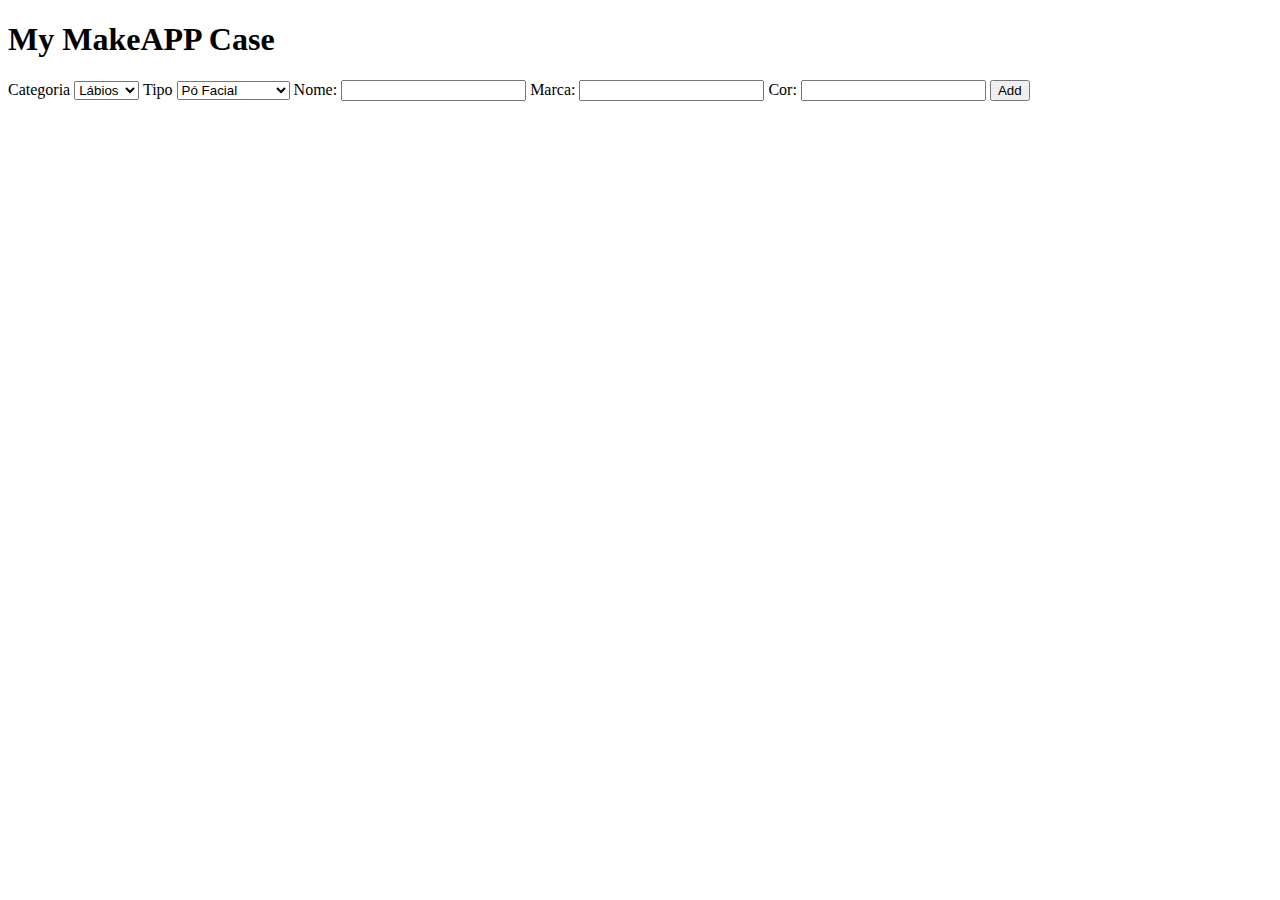
==== MyMakeAppCase/index.html @ 24de3957 "INITIAL COMMIT" ====
<!DOCTYPE html>
<html lang="en">
  <head>
    <meta charset="UTF-8" />
    <meta http-equiv="X-UA-Compatible" content="IE=edge" />
    <meta name="viewport" content="width=device-width, initial-scale=1.0" />
    <link rel="preconnect" href="https://fonts.googleapis.com">
    <link rel="preconnect" href="https://fonts.gstatic.com" crossorigin>
    <link rel="preconnect" href="https://fonts.googleapis.com">
    <link rel="preconnect" href="https://fonts.gstatic.com" crossorigin>
    <link href="https://fonts.googleapis.com/css2?family=Poppins:wght@400;700&display=swap" rel="stylesheet">
    <link href="https://fonts.googleapis.com/css2?family=Poppins:wght@700&display=swap" rel="stylesheet">
    <link rel="preconnect" href="https://fonts.googleapis.com">
    <link rel="preconnect" href="https://fonts.gstatic.com" crossorigin>
    <link rel="preconnect" href="https://fonts.googleapis.com">
    <link rel="preconnect" href="https://fonts.gstatic.com" crossorigin>
    <title>MyMakeAPP</title>
    <link rel="stylesheet" href="style.css" />
    <!-- <script src="app.js" type="module" defer></script> -->
  </head>
  <body>
      <div>
        <h1>My MakeAPP Case</h1>
        <form>
          <label>Categoria</label>
            <select name="category">
            <option value="Lábios">Lábios</option>
            <option value="Olhos">Olhos</option>
            <option value="Pele">Pele</option>        
            <option value="Pincéis">Pincéis</option>
        </select>
        <label>Tipo</label>
        <select name="type">
            <option value="Pó_Facial">Pó Facial</option>
            <option value="blush">Blush</option>
            <option value="base">Base</option>
            <option value="batom">Batom</option>
            <option value="esponja">Esponja</option>
            <option value="pincel-de-boca">Pincel de boca </option>
            <option value="pincel-de-olho">Pincel de olhos</option>
            <option value="rimel">Rímel</option>
            <option value="sombra">Sombra</option>
        </select>
          <label>
            Nome: <input type="text" name="name" required />
          </label>
          <label>
            Marca: <input type="text" name="brand" required />
          </label>
          <label>
            Cor: <input type="text" name="color" required />
          </label>
          <button>Add</button>
        </form> 
      </div>
      <section>
        
      </section>
      
      </div>
  </body>
</html>
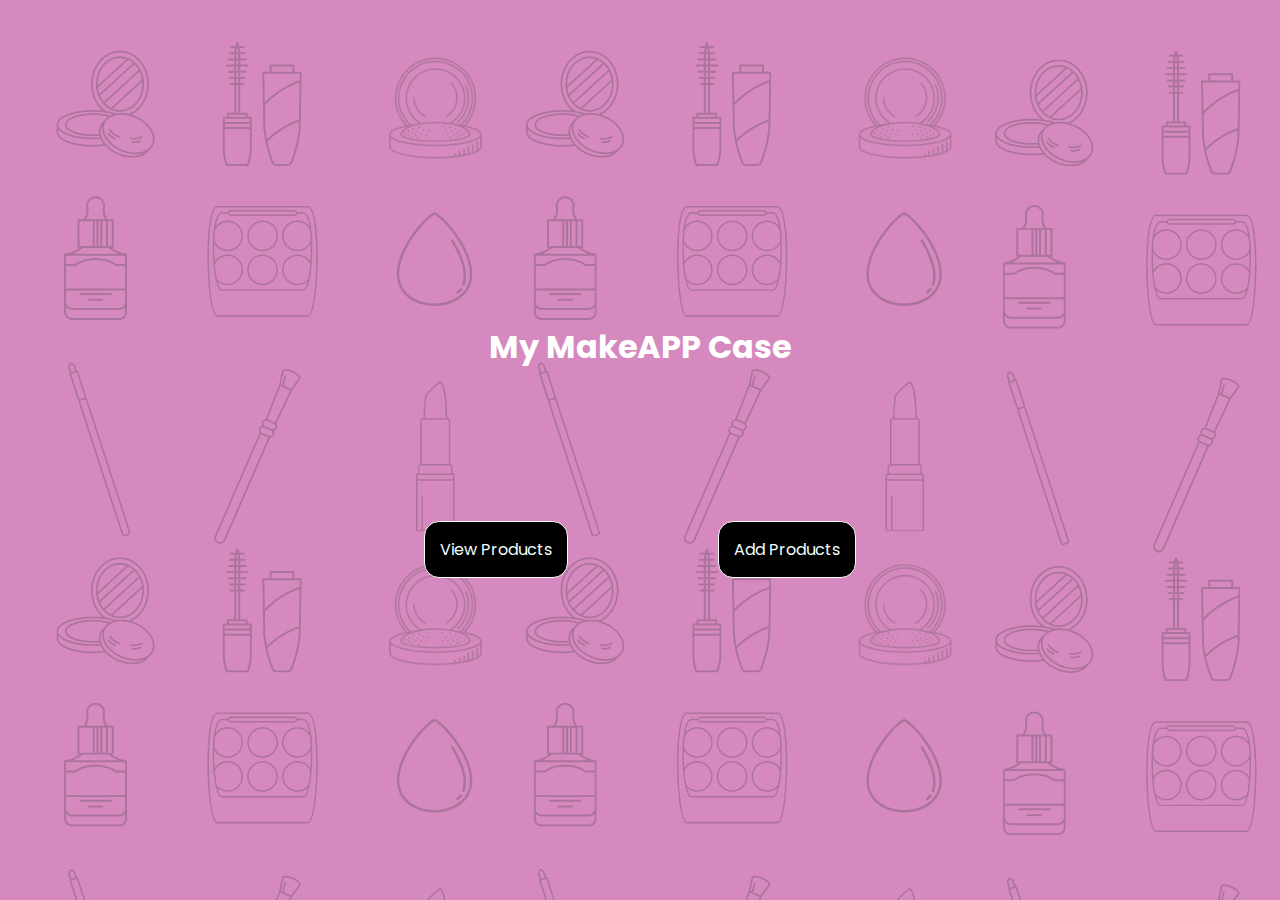
==== commit 30d636c1: "Add files via upload" ====
--- a/MyMakeAppCase/index.html
+++ b/MyMakeAppCase/index.html
@@ -15,49 +15,25 @@
     <link rel="preconnect" href="https://fonts.googleapis.com">
     <link rel="preconnect" href="https://fonts.gstatic.com" crossorigin>
     <title>MyMakeAPP</title>
-    <link rel="stylesheet" href="style.css" />
-    <!-- <script src="app.js" type="module" defer></script> -->
+    <link rel="stylesheet" href="./style/style.css" />
+    <!-- <script src="./scripts/sw.js" type="module"></script> -->
   </head>
   <body>
-      <div>
-        <h1>My MakeAPP Case</h1>
-        <form>
-          <label>Categoria</label>
-            <select name="category">
-            <option value="Lábios">Lábios</option>
-            <option value="Olhos">Olhos</option>
-            <option value="Pele">Pele</option>        
-            <option value="Pincéis">Pincéis</option>
-        </select>
-        <label>Tipo</label>
-        <select name="type">
-            <option value="Pó_Facial">Pó Facial</option>
-            <option value="blush">Blush</option>
-            <option value="base">Base</option>
-            <option value="batom">Batom</option>
-            <option value="esponja">Esponja</option>
-            <option value="pincel-de-boca">Pincel de boca </option>
-            <option value="pincel-de-olho">Pincel de olhos</option>
-            <option value="rimel">Rímel</option>
-            <option value="sombra">Sombra</option>
-        </select>
-          <label>
-            Nome: <input type="text" name="name" required />
-          </label>
-          <label>
-            Marca: <input type="text" name="brand" required />
-          </label>
-          <label>
-            Cor: <input type="text" name="color" required />
-          </label>
-          <button>Add</button>
-        </form> 
+      <div class="landing-page">
+        <h1>My MakeAPP Case</h1>        
       </div>
-      <section>
+      
+      <div class="a-content">
+        <a href="./viewProducts.html">
+          View Products
+        </a>
         
-      </section>
+        <a href="./addProduct.html">
+          Add Products
+        </a>
+      </div>
+    
       
-      </div>
   </body>
 </html>
 
--- a/MyMakeAppCase/style/style.css
+++ b/MyMakeAppCase/style/style.css
@@ -0,0 +1,55 @@
+* {
+
+    margin: 0;
+    padding: 0;
+    box-sizing: border-box;
+    font-family: "Poppins", sans-serif;
+
+}
+
+body {
+
+    display: flex;
+    justify-content: center;
+    flex-direction: column;    
+    min-height: 100vh;
+    min-width: 100vw;
+    padding: 24px 16px;
+    background-image: url(/MyMakeAppCase/images/bkg.png);
+    gap: 150px;
+
+  }
+
+.landing-page {
+
+    display: flex;
+    flex-direction: row;    
+    text-align: center;
+    align-items: center;
+    justify-content: center;
+    color: white;
+
+  }
+
+  .a-content {
+
+    display: flex;
+    flex-direction: row;    
+    gap: 150px;
+    text-align: center;
+    align-items: center;
+    justify-content: center;
+
+  }
+
+  a {
+
+    border: solid 1px white;
+    padding: 15px;
+    text-decoration: none;
+    border-radius: 15px;
+    background-color: black;
+    color: azure;       
+
+  }
+
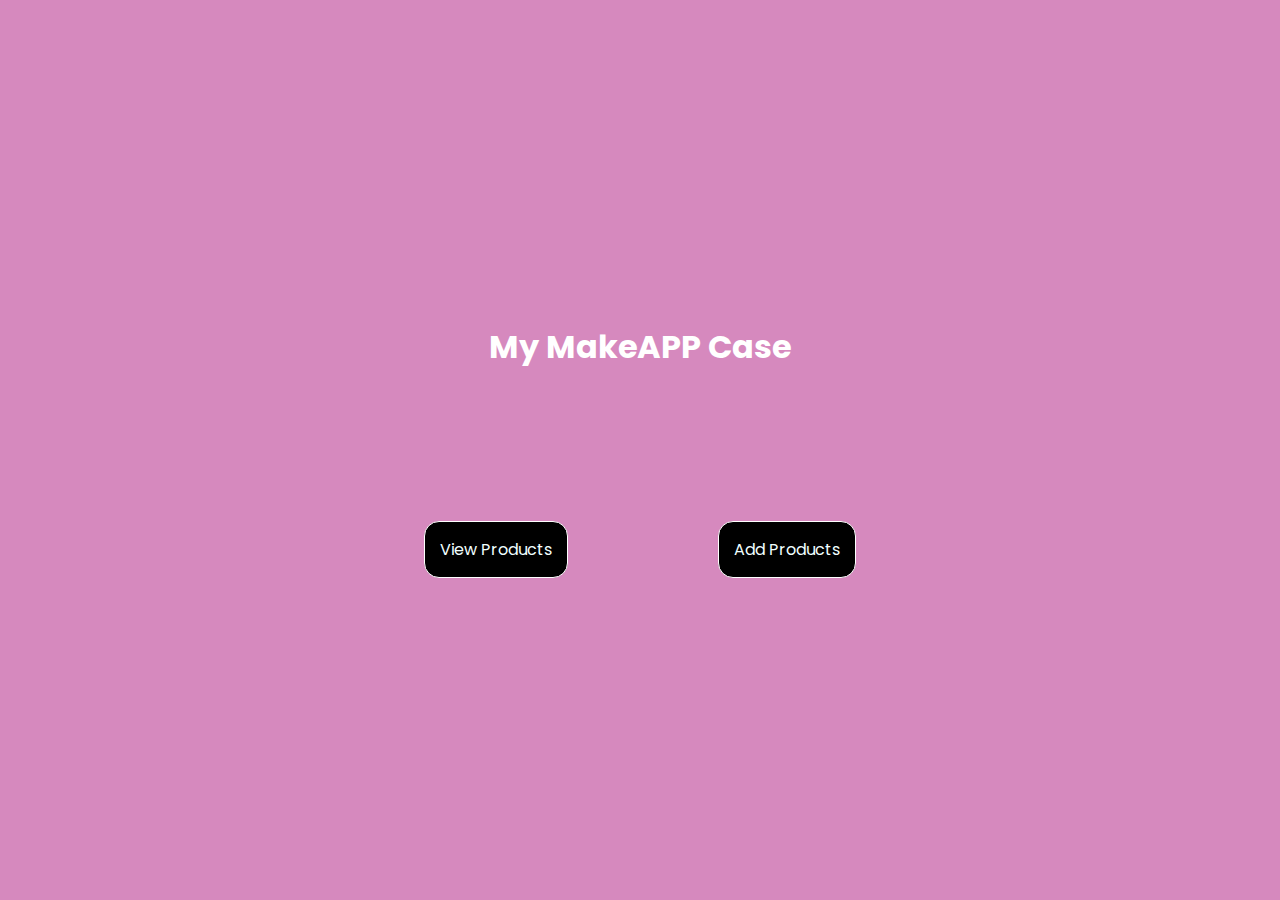
==== commit df169eeb: "Add files via upload" ====
--- a/MyMakeAppCase/index.html
+++ b/MyMakeAppCase/index.html
@@ -16,7 +16,8 @@
     <link rel="preconnect" href="https://fonts.gstatic.com" crossorigin>
     <title>MyMakeAPP</title>
     <link rel="stylesheet" href="./style/style.css" />
-    <!-- <script src="./scripts/sw.js" type="module"></script> -->
+    <link rel="manifest" href="manifest.json">
+    <script src="./scripts/app-makeAPP.js" type="module"></script>
   </head>
   <body>
       <div class="landing-page">
@@ -31,8 +32,7 @@
         <a href="./addProduct.html">
           Add Products
         </a>
-      </div>
-    
+      </div>    
       
   </body>
 </html>
--- a/MyMakeAppCase/style/style.css
+++ b/MyMakeAppCase/style/style.css
@@ -15,7 +15,7 @@
     min-height: 100vh;
     min-width: 100vw;
     padding: 24px 16px;
-    background-image: url(/MyMakeAppCase/images/bkg.png);
+    background-color: #D689Be;
     gap: 150px;
 
   }
